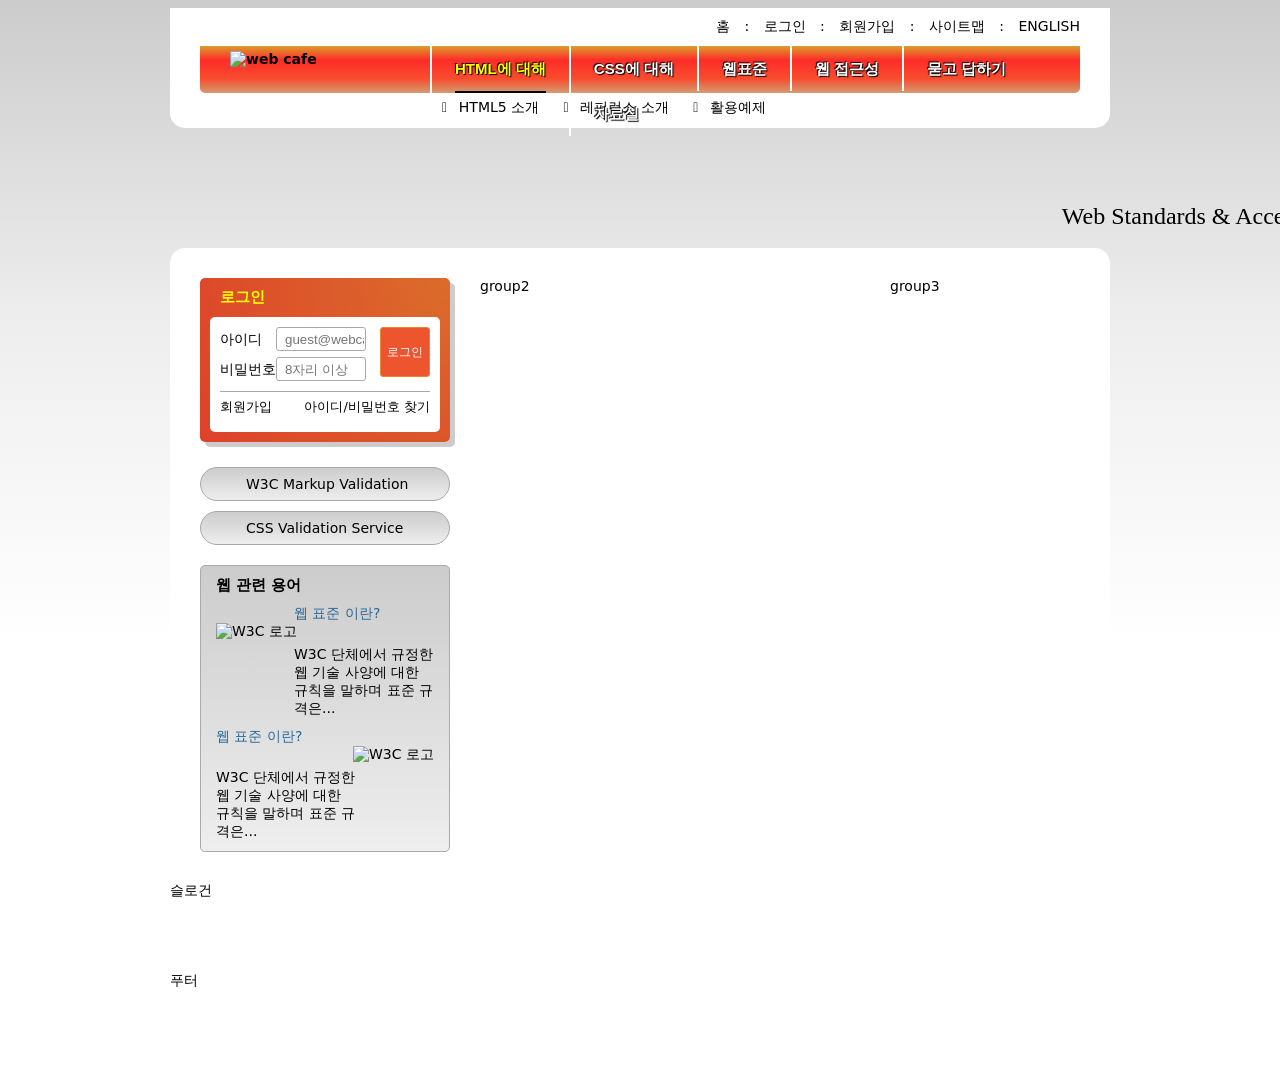
==== main.html @ b230bb0f "웹관련 용어 완성" ====
<!DOCTYPE html>
<html lang="ko-KR">

<head>
  <meta charset="UTF-8">
  <meta http-equiv="X-UA-Compatible" content="IE=edge">
  <meta name="viewport" content="width=device-width, initial-scale=1.0">
  <title>웹카페</title>
  <link rel="stylesheet" href="./css/normalize.css">
  <link rel="stylesheet" as="style" crossorigin
    href="https://cdn.jsdelivr.net/gh/orioncactus/pretendard@v1.3.5/dist/web/static/pretendard-dynamic-subset.css" />
  <link rel="stylesheet" href="./css/main.css">
  <!-- <script src="./js/jquery.min.js"defer></script>
  <script src="./js/menu-tab.js"defer></script> -->
</head>

<body>
  <div class="skip-nav">
    <a href="#mainContent">본문 바로가기</a>
  </div>
  <header class="header">
    <h1 class="logo">
      <a href="./index.html">
        <img src="./assets/logo.png" alt="web cafe">
      </a>
    </h1>

    <ul class="member-service">
      <li>
        <a href="/">홈</a>
      </li>
      <li>
        <span aria-hidden="true">:</span>
        <a href="/">로그인</a>
      </li>
      <li>
        <span aria-hidden="true">:</span>
        <a href="/">회원가입</a>
      </li>
      <li>
        <span aria-hidden="true">:</span>
        <a href="/">사이트맵</a>
      </li>
      <li>
        <span aria-hidden="true">:</span>
        <a href="/">english</a>
      </li>
    </ul>
    <nav class="navigation">
      <h2 class="a11y-hidden">메인 메뉴</h2>
      <ul class="menu">
        <li class="menu-item is-active">
          <button type="button" class="menu-button">HTML에 대해</button>
          <ul class="sub-menu menu-html">
            <li>
              <a href="/">HTML5 소개</a>
            </li>
            <li>
              <a href="/">레퍼런스 소개</a>
            </li>
            <li>
              <a href="/">활용예제</a>
            </li>
          </ul>
        </li>
        <li class="menu-item">
          <button type="button" class="menu-button">CSS에 대해</button>
          <ul class="sub-menu menu-css">
            <li>
              <a href="/">CSS 소개</a>
            </li>
            <li>
              <a href="/">CSS2 VS CSS3</a>
            </li>
            <li>
              <a href="/">CSS 애니메이션</a>
            </li>
            <li>
              <a href="/">CSS Framework</a>
            </li>
          </ul>
        </li>
        <li class="menu-item">
          <button type="button" class="menu-button">웹표준</button>
          <ul class="sub-menu menu-standards">
            <li>
              <a href="/">웹표준 이란?</a>
            </li>
            <li>
              <a href="/">W3C</a>
            </li>
            <li>
              <a href="/">HTML5의 현재와 미래</a>
            </li>
          </ul>
        </li>
        <li class="menu-item">
          <button type="button" class="menu-button">웹 접근성</button>
          <ul class="sub-menu menu-accessibility">
            <li>
              <a href="/">웹 접근성의 개요</a>
            </li>
            <li>
              <a href="/">장애 환경의 이해</a>
            </li>
            <li>
              <a href="/">장차법</a>
            </li>
            <li>
              <a href="/">웹 접근성 품질마크</a>
            </li>
          </ul>
        </li>
        <li class="menu-item">
          <button type="button" class="menu-button">묻고 답하기</button>
          <ul class="sub-menu menu-qna">
            <li>
              <a href="/">묻고 답하기</a>
            </li>
            <li>
              <a href="/">FAQ</a>
            </li>
            <li>
              <a href="/">1대1 질문</a>
            </li>
            <li>
              <a href="/">웹표준</a>
            </li>
            <li>
              <a href="/">웹 접근성</a>
            </li>
          </ul>
        </li>
        <li class="menu-item">
          <button type="button" class="menu-button">자료실</button>
          <ul class="sub-menu menu-archive">
            <li>
              <a href="/">공개 자료실</a>
            </li>
            <li>
              <a href="/">이미지 자료실</a>
            </li>
            <li>
              <a href="/">웹표준 자료실</a>
            </li>
            <li>
              <a href="/">웹 접근성 자료실</a>
            </li>
          </ul>
        </li>
      </ul>
    </nav>
  </header>
  <div class="visual">
    <div class="visual-text">
      Web Standards &amp; Accessibility
    </div>
  </div>
  <main class="main clearfix" id="mainContent">
    <div class="group group1">
      <section class="login">
        <h2 class="login-title">로그인</h2>
        <form method="POST" action="https://formspree.io/seulbinim@gmail.com" class="login-form">
          <fieldset>
            <legend>로그인 폼</legend>
            <div class="user-email">
              <label for="userEmail">아이디</label><input type="email" id="userEmail" name="uid" required
                placeholder="guest@webcafe.com">
            </div>
            <div class="user-password">
              <label for="userPassword">비밀번호</label><input type="password" id="userPassword" name="upw" required
                placeholder="8자리 이상">
            </div>
            <button type="submit" class="button-login">로그인</button>
          </fieldset>
        </form>
        <div class="sign">
          <a href="/" class="icon-right-open">회원가입</a>
          <a href="/" class="icon-right-open">아이디/비밀번호 찾기</a>
        </div>
      </section>
      <section class="validation">
        <h2 class="a11y-hidden">유효성 검사 배너</h2>
        <ul class="validation-list">
          <li>
            <a href="https://validator.w3.org/" target="_blank" title="마크업 유효성 검사 사이트로 이동(새창)" rel="noopener noreferrer">
              W3C Markup Validation
            </a>
          </li>
          <li>
            <a href="https://jigsaw.w3.org/css-validator/" target="_blank" title="CSS 유효성 검사 사이트로 이동(새창)" rel="noopener noreferrer">
              CSS Validation Service
            </a>
          </li>
        </ul>
      </section>
      <section class="term">
        <h2 class="term-title">웹 관련 용어</h2>
        <dl class="term-list">
          <div class="term-list-inner">
            <dt class="term-list-subject">웹 표준 이란?</dt>
            <dd class="term-list-thumbnail">
              <img src="assets/web_standards.gif" alt="W3C 로고">
            </dd>
            <dd class="term-list-brief">
              W3C 단체에서 규정한 웹 기술 사양에 대한 규칙을 말하며 표준 규격은...
            </dd>
          </div>
          <div class="term-list-inner reverse">
            <dt class="term-list-subject">웹 표준 이란?</dt>
            <dd class="term-list-thumbnail">
              <img src="assets/web_standards.gif" alt="W3C 로고">
            </dd>
            <dd class="term-list-brief">
              W3C 단체에서 규정한 웹 기술 사양에 대한 규칙을 말하며 표준 규격은...
            </dd>
          </div>
        </dl>
      </section>
    </div>
    <div class="group group2">group2</div>
    <div class="group group3">group3</div>
    <!-- <div class="clearfix"></div> -->
  </main>
  <article class="slogan">슬로건</article>
  <footer class="footer">
    <div class="footer-inner">푸터</div>
  </footer>
</body>

</html>
---- css/main.css ----
@import url(./fonts.css);
@import url(./fontello.css);

/* 기본글꼴 - 웹폰트 */
html, body{
  font-family: Pretendard, -apple-system, BlinkMacSystemFont, system-ui, Roboto, "Helvetica Neue", "Segoe UI", "Apple SD Gothic Neo", "Noto Sans KR", "Malgun Gothic", "Apple Color Emoji", "Segoe UI Emoji", "Segoe UI Symbol", sans-serif;
}
html{
  font-size: 10px;
}
body{
  font-size: 1.4rem;
  color: #000;
  /* background-color: #ccc; */
  background: url(./images/bg_flower.png) no-repeat 50% 0, 
  linear-gradient(to bottom, #ccc 0%, #eee 30%, #fff 60%, #fff 100%);
  background-color: #ccc;
}

/* 숨김 컨텐츠 */
.a11y-hidden, legend{
  position: absolute;
  width: 1px;
  height: 1px;
  overflow: hidden;
  margin: -1px;
  clip:rect(1px,1px,1px,1px);
  clip-path: polygon(0 0,0 0,0 0);
}

a{
  text-decoration: none;
  color: inherit;
}
/* 박스 사이징 재정의 */
*, *::before, *::after{
  box-sizing:border-box;
}
/* 건너뛰기 링크 */
.skip-nav{
  background-color: #000;
  text-align: center;
  color: #fff;
  /* padding: 4px 0; */
  position: absolute;
  top: 0;
  left: 0;
  width: 100%;
  z-index: 10;
}
.skip-nav a{
  display: inline-block;
  padding: 10px;
  position: absolute;
  /* top: -1000px; */
}
.skip-nav a:focus{
  outline-offset: -4px;
  position: static;
}
/* 레이아웃 */
.header, .visual, .main, .slogan, .footer-inner{
  width: 940px;
  margin: 0 auto;
}
/* 헤더 */
.header{
  background-color: #fff;
  position: relative;
  padding: 0 30px;
  /* height: 120px; */
  border-radius: 0px 0px 15px 15px;
}
/* 로고 */
.logo{
  margin: 0;
  font-size: 1em;
  position: absolute;
  top:43px;
  left: 60px;
}

.logo a{
  display: block;
}

.logo img{
  /* background-color: blueviolet; */
  vertical-align: top;

}
/* 멤버서비스 링크 */
.member-service{
  margin: 0;
  padding-left: 0;
  list-style-type: none;
  text-align: right;
  transform: translateX(10px);
}
.member-service li{
  display: inline-block;
  /* background-color: tomato; */
  padding: 4px 0;
  text-transform: uppercase;
}
.member-service a{
  display: inline-block;
  padding: 6px 10px;
}

/* 메인메뉴 */
.navigation{
  padding-bottom: 35px;
}

.menu{
  border-top: 2px solid:#000;
  height : 47px;
  /* background-color: orange;
  background-image: linear-gradient(to bottom, orange 0%, orangered 30%, orangered 70%,orange 100%); */
  margin: 0;
  padding-left: 230px;
  list-style: none;
  background: #f74d2e linear-gradient(to bottom, #db9d2b 0%,#ff2c28 30%,#f74d2e 70%,#d39c72 100%);
  border-radius: 0 0 5px 5px;
}

.menu-item{
  position: relative;
  float: left;
  border-left: 2px solid #fff;
}
.is-active .menu-button{
  color: #ff0;
  /* border-bottom: 2px solid #000; */
}
.is-active .menu-button::after{
  content: "";
  display: block;
  background-color: #000;
  height: 2px;
}
.menu-button{
  cursor: pointer;
  background: transparent;
  border: 0;
  padding: 0 23px;
  line-height: 45px;
  font-weight: 700;
  color: #fff;
  font-size: 1.5rem;
  text-shadow: 1px 1px 1px #000, -1px -1px 1px #000;
}

.is-active .sub-menu{
  display: block;
}

.sub-menu{
  margin: 0;
  padding-left: 0;
  list-style: none;
  position: absolute;
  display: none;
  position: absolute;
  top : 47px;
  /* left: 0; */
  white-space: nowrap;
}
.sub-menu li{
  display: inline-block;
}
.sub-menu a{
  display: inline-block;
  padding: 6px 10px;
}

.sub-menu a::before{
  content: "\f192";
  font-family: 'fontello';
  display: inline-block;
  width: 1em;
  margin-right: .2em;
}

.sub-menu a:focus{
  outline: none;
}
.sub-menu a:hover, .sub-menu a:focus{
  color: #f00;
}
.sub-menu a:hover::before, .sub-menu a:focus::before{
  content: "\e800";
}
.menu-html, .menu-css, .menu-standards{
  left: 0;
}
.menu-accessibility, .menu-qna, .menu-archive{
  right: 0;
}


/* 비주얼 */
@keyframes moveEffect{
  0%{
    font-size: 12px;
    color: rgba(0,0,0,0);
    transform: translate(0,0);
  }
  100%{
    font-size: 24px;
    color: rgba(0,0,0,1);
    transform: translate(400px,75px);
  }
}
@keyframes fadeEffect{
  0%{opacity:1;}
  100%{opacity:0;}
}

.visual{
  height: 120px;
  position: relative;
}
.visual::before, .visual::after{
  content: "";
  position: absolute;
  top: 0;
  left: 0;
  width: 100%;
  height: 100%;
  animation: fadeEffect 2000ms infinite alternate;
}
.visual::before{
  background: url(./images/ani_flower_01.png) no-repeat 0 -10px,
  url(./images/ani_flower_02.png) no-repeat 600px 0;
}
.visual::after{
  background: url(./images/ani_flower_03.png) no-repeat 300px 0,
  url(./images/ani_flower_04.png) no-repeat 800px 10px;
  animation-delay: 1000ms;
}
.visual-text{
  position: relative;
  z-index: 10;
  font-family: Georgia, 'Times New Roman', Times, serif;
  animation-name: moveEffect;
  animation-duration: 2000ms;
  animation-fill-mode: forwards;
  display: inline-block;
}
/* 메인콘텐츠 */
/* flex를 활용한 메인콘텐츠 배치 */
/* .main{
  background-color: blue;
  height: 60vh;
  display: flex;
  flex-flow: row, nowrap;
  justify-content: space-around;
  padding: 30px 15px;
} */

/* float을 활용한 메인콘텐츠 배치 */
.main{
  display: flow-root;
  min-height: 450px;
  padding: 30px 15px;
  background-color: #fff;
  border-radius: 15px 15px 0 0;
}
/* .clearfix::after{
  content: "";
  clear:both;
  display: block;
} */
.group{
  margin: 0 15px;
  float: left;
}
.group1{
  width: 250px;
}
.group2{
  width: 380px;
}
.group3{

  width: 190px;
}
/* .clearfix{
  clear: both;
} */
/* 로그인 */
.login{
  background: radial-gradient(circle at right top, #db6c2b, #dd422a);
  border-radius: 5px;
  box-shadow: 5px 5px 0 0 #ccc;
  padding: 10px;
}

.login-title{
  font-size: 1.5rem;
  color: #ff0;
  margin: 0 0 10px 10px;
}
.login-form{
  background-color: #fff;
  border-radius: 5px 5px 0 0;
  padding: 10px 10px 0 10px;
}
.login-form fieldset{
  border: 0;
  margin: 0;
  padding: 0;
  position: relative;
  padding-bottom: 4px;
  border-bottom: 1px solid #aaa;
  /* margin-right: 10px; */
}
.login-form div{
  margin-bottom: 6px;
}
.login-form label{
  display: inline-block ;
  width:4em;
}
.login-form input{
  border: 1px solid #aaa;
  border-radius: 3px;
  width: 90px;
  height: 24px;
  padding: 1px 1px 1px 8px;
}
.button-login{
  position: absolute;
  top:0;
  right:0;
  width: 50px;
  height: 50px;
  border: 1px solid #e8852e;
  background-color: #ed552f;
  color: #fff;
  padding: 0;
  font-size: 1.2rem;
  border-radius: 3px;
}
.sign{
  background-color: #fff;
  border-radius: 0 0 5px 5px;
  padding: 0 10px 10px 10px;
  display: flex;
  justify-content: space-between;
}
.sign a{
  padding: 6px 0;
  font-size: 1.3rem;
}
.sign .icon-right-open::before{
  color: #dd422a;
}
/* 유효성 검사 배너 */
.validation{
  margin-top: 25px;
}

.validation-list{
  margin:0;
  padding-left: 0;
  list-style: none;
}
.validation-list li{
  margin-top: 10px;
}
.validation-list a{
  display: block;
  border: 1px solid #aaa;
  border-radius: 30px;
  background: url(./images/validation_icon.png) no-repeat 20px 50%,#ccc linear-gradient( #ccc, #eee);
  padding: 8px 20px 8px 45px;
}
.validation-list a:hover, .sub-menu a:focus{
  color: #f00;
}
/* 웹 관련 용어 */
.term{
  border: 1px solid #aaa;
  border-radius: 5px;
  background: #ccc linear-gradient(#ccc,#eee);
  padding: 10px 15px;
  margin-top:20px;
}
.term-title{
  font-size: 1.5rem;
  margin:0;
}
.term-list{
  margin:10px 0 0 0;
  position: relative;
}
.term-list dd{
  margin-left: 0;
}
.term-list-inner{
  display: flow-root;
  margin-top:10px;
}

.term-list-subject{
  color:#296897;
  font-weight: 500;
  float:right;
  width:140px;
}
.term-list-thumbnail{
  float:left;
}
.term-list-thumbnail img{
  vertical-align: top;
}
.term-list-brief{
  float:right;
  width: 140px;
  margin-top:5px;
}
/* 내가 한거  */
.reverse .term-list-subject,
.reverse .term-list-brief{
  float:left;
}
.reverse .term-list-thumbnail{
  float:right;
}

/* 슬로건 */
.slogan{
  /* background-color: aqua; */
  height: 10vh;
}
/* 푸터 */
.footer{
  /* background-color: purple; */
  height: 10vh;
}
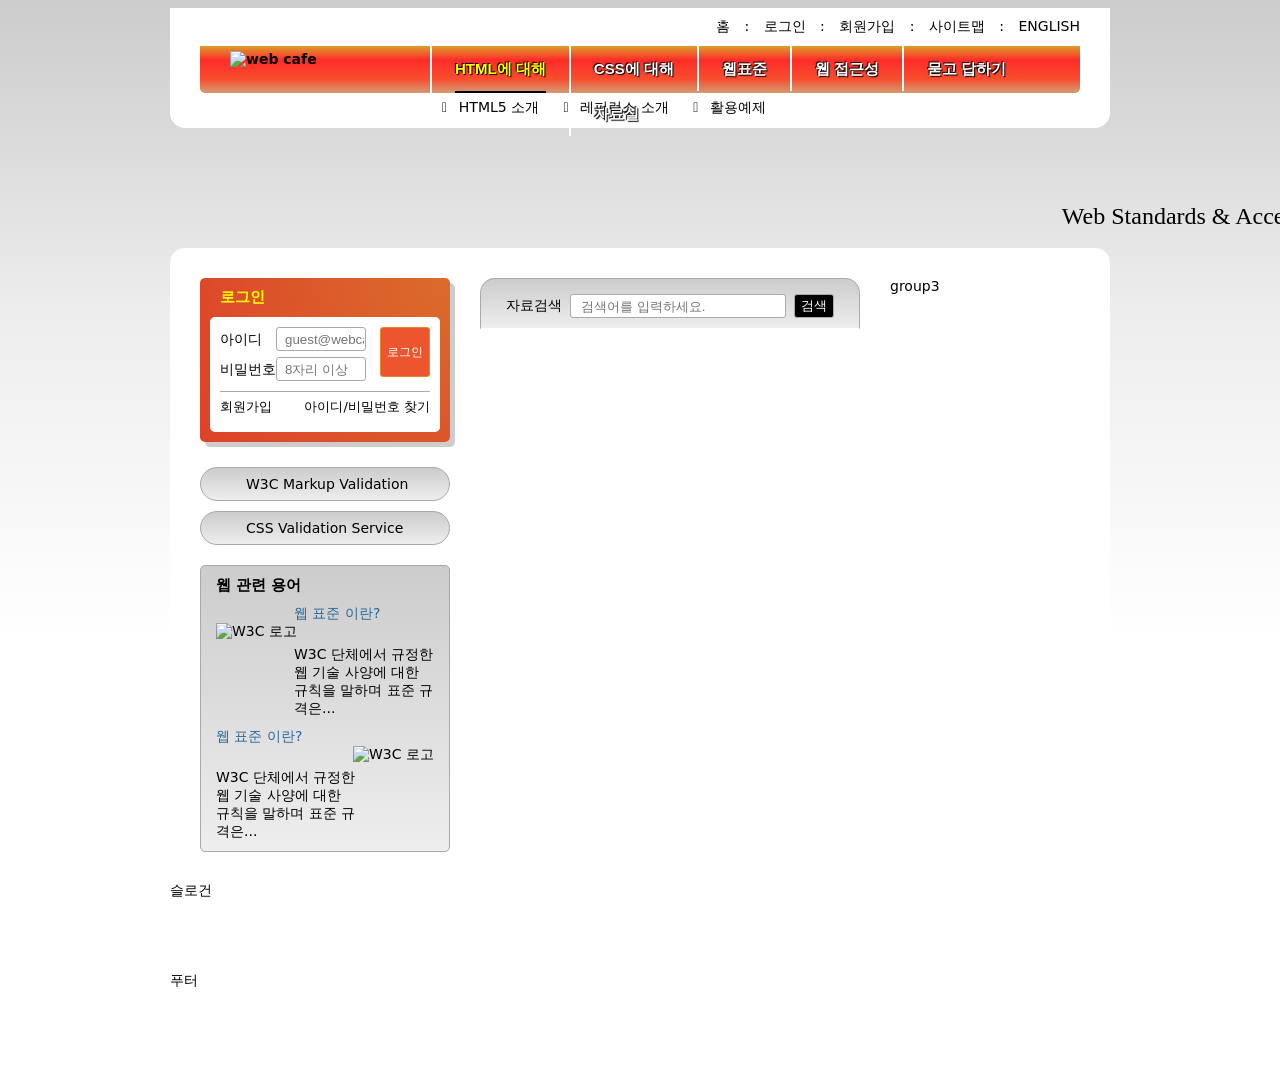
==== commit 93ddc558: "검색창 완성" ====
--- a/main.html
+++ b/main.html
@@ -218,7 +218,24 @@
         </dl>
       </section>
     </div>
-    <div class="group group2">group2</div>
+    <div class="group group2">
+      <section class="search">
+        <h2 class="a11y-hidden">검색</h2>
+        <form method="POST" action="https://formspree.io/seulbinim@gmail.com" class="search-form">
+          <fieldset>
+            <legend>검색 폼</legend>
+            <div class="search-form-inner">
+              <div class="search-input">
+                <label for="search" class="icon-search">자료검색</label>
+                <input type="search" id="search" name="search"
+                       placeholder="검색어를 입력하세요." required>
+              </div>
+              <button type="submit" class="button-search">검색</button>
+            </div>
+          </fieldset>
+        </form>
+      </section>
+    </div>
     <div class="group group3">group3</div>
     <!-- <div class="clearfix"></div> -->
   </main>
--- a/css/main.css
+++ b/css/main.css
@@ -404,7 +404,6 @@
   display: flow-root;
   margin-top:10px;
 }
-
 .term-list-subject{
   color:#296897;
   font-weight: 500;
@@ -422,7 +421,6 @@
   width: 140px;
   margin-top:5px;
 }
-/* 내가 한거  */
 .reverse .term-list-subject,
 .reverse .term-list-brief{
   float:left;
@@ -430,7 +428,60 @@
 .reverse .term-list-thumbnail{
   float:right;
 }
-
+/* 검색 폼 */
+.search-form{
+  border:1px solid;
+  border-color:#aaa #aaa #fff #aaa;
+  border-radius: 15px 15px 0 0;
+  background: #ccc linear-gradient(#ccc, #eee);
+  padding: 15px 25px 10px;
+}
+.search-form fieldset{
+  margin:0;
+  padding: 0;
+  border: 0;
+}
+.search-form-inner{
+  display: flex;
+  flex-flow: nowrap;
+  align-items: center;
+  justify-content: space-between;
+  
+}
+.search-form label{
+  flex-shrink: 0;
+  margin-right: 8px;
+}
+.search-form input{
+  flex-grow: 1;
+  border: 1px solid #aaa;
+  border-radius: 3px;
+  padding:2px 10px;
+  height: 24px;
+  appearance: none;
+  background-color: #fff;
+  /* padding:10px; */
+  /* margin:0, 10px, 0,10px; */
+}
+.search-input{
+  flex-grow: 1;
+  display: flex;
+  flex-flow: row nowrap;
+  align-items: center;
+  width: 250px;
+}
+.button-search{
+
+  background-color: #000;
+  color: #fff;
+  border:1px solid #aaa;
+  border-radius: 3px;
+  padding: 0px, 10px;
+  font-size: 1.3rem;
+  height: 24px;
+  margin-left : 8px;
+
+}
 /* 슬로건 */
 .slogan{
   /* background-color: aqua; */
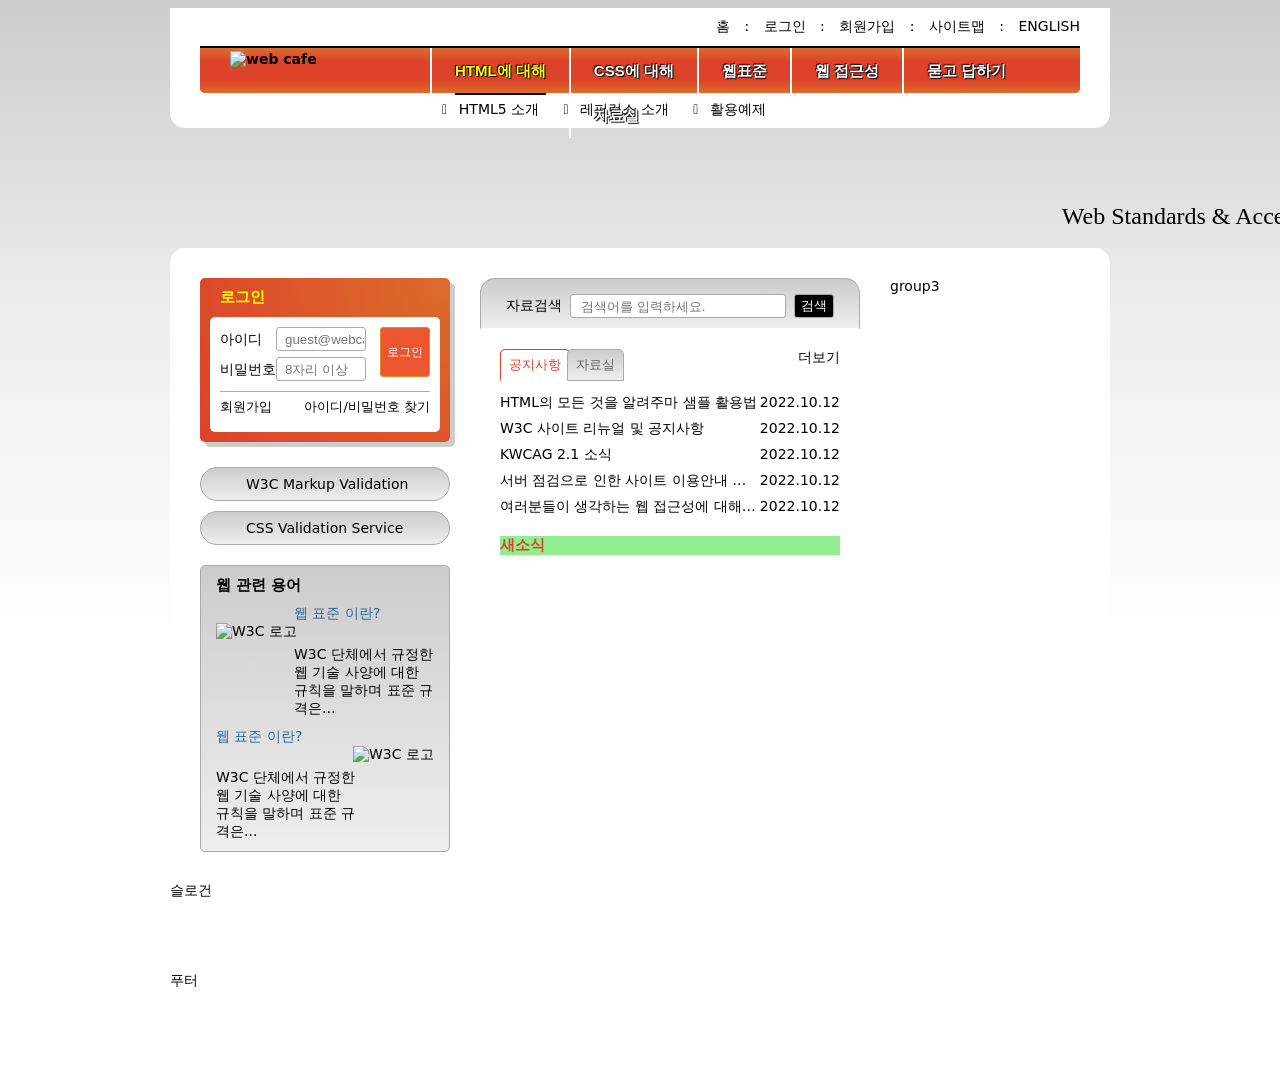
==== commit 2ce956b3: "공지사항 완성" ====
--- a/main.html
+++ b/main.html
@@ -10,8 +10,8 @@
   <link rel="stylesheet" as="style" crossorigin
     href="https://cdn.jsdelivr.net/gh/orioncactus/pretendard@v1.3.5/dist/web/static/pretendard-dynamic-subset.css" />
   <link rel="stylesheet" href="./css/main.css">
-  <!-- <script src="./js/jquery.min.js"defer></script>
-  <script src="./js/menu-tab.js"defer></script> -->
+  <script src="./js/jquery.min.js"defer></script>
+  <script src="./js/menu-tab.js"defer></script>
 </head>
 
 <body>
@@ -235,6 +235,65 @@
           </fieldset>
         </form>
       </section>
+      <div class="board">
+        <section class="notice board-panel is-select">
+          <h2 class="a11y-hidden" id="noticeTitle">공지사항</h2>
+          <button type="button" class="board-tab button-notice">공지사항</button>
+          <ul class="notice-list board-list">
+            <li>
+              <a class="icon-dot-circled" href="/">HTML의 모든 것을 알려주마 샘플 활용법</a>
+              <time datetime="2022-10-12T13:53:45">2022.10.12</time>
+            </li>
+            <li>
+              <a class="icon-dot-circled" href="/">W3C 사이트 리뉴얼 및 공지사항</a>
+              <time datetime="2022-10-12T13:53:45">2022.10.12</time>
+            </li>
+            <li>
+              <a class="icon-dot-circled" href="/">KWCAG 2.1 소식</a>
+              <time datetime="2022-10-12T13:53:45">2022.10.12</time>
+            </li>
+            <li>
+              <a class="icon-dot-circled" href="/">서버 점검으로 인한 사이트 이용안내 입니다.</a>
+              <time datetime="2022-10-12T13:53:45">2022.10.12</time>
+            </li>
+            <li>
+              <a class="icon-dot-circled" href="/">여러분들이 생각하는 웹 접근성에 대해 이야기를 나누어 봅시다.</a>
+              <time datetime="2022-10-12T13:53:45">2022.10.12</time>
+            </li>
+          </ul>
+          <a href="/" class="icon-plus notice-more more board-more" title="공지사항" aria-labelledby="noticeTitle">더보기</a>
+        </section>
+        <section class="archive board-panel">
+          <h2 class="a11y-hidden" id="archiveTitle">자료실</h2>
+          <button type="button" class="board-tab button-archive">자료실</button>
+          <ul class="archive-list board-list">
+            <li>
+              <a class="icon-dot-circled" href="/">디자인 사이트 링크 모음</a>
+              <time datetime="2022-10-12T13:53:45">2022.10.12</time>
+            </li>
+            <li>
+              <a class="icon-dot-circled" href="/">웹 접근성 관련 자료 모음</a>
+              <time datetime="2022-10-12T13:53:45">2022.10.12</time>
+            </li>
+            <li>
+              <a class="icon-dot-circled" href="/">예제 샘플 응용해보기</a>
+              <time datetime="2022-10-12T13:53:45">2022.10.12</time>
+            </li>
+            <li>
+              <a class="icon-dot-circled" href="/">웹 접근성 향상을위한 국가 표준 기술 가이드라인</a>
+              <time datetime="2022-10-12T13:53:45">2022.10.12</time>
+            </li>
+            <li>
+              <a class="icon-dot-circled" href="/">로얄티 프리 이미지 자료</a>
+              <time datetime="2022-10-12T13:53:45">2022.10.12</time>
+            </li>
+          </ul>
+          <a href="/" class="icon-plus archive-more more board-more" title="자료실" aria-labelledby="archiveTitle">더보기</a>
+        </section>
+      </div>
+      <section class="news">
+        <h2 class="news-title">새소식</h2>
+      </section>
     </div>
     <div class="group group3">group3</div>
     <!-- <div class="clearfix"></div> -->
--- a/css/main.css
+++ b/css/main.css
@@ -114,14 +114,14 @@
 }
 
 .menu{
-  border-top: 2px solid:#000;
+  border-top: 2px solid #000;
   height : 47px;
   /* background-color: orange;
   background-image: linear-gradient(to bottom, orange 0%, orangered 30%, orangered 70%,orange 100%); */
   margin: 0;
   padding-left: 230px;
   list-style: none;
-  background: #f74d2e linear-gradient(to bottom, #db9d2b 0%,#ff2c28 30%,#f74d2e 70%,#d39c72 100%);
+  background: #dd422a linear-gradient(to bottom, #db6c2b 1%,#dd422a 30%,#dd422a 70%,#db6c2b 100%);
   border-radius: 0 0 5px 5px;
 }
 
@@ -155,14 +155,18 @@
 .is-active .sub-menu{
   display: block;
 }
-
+.menu-html, .menu-css, .menu-standards{
+  left: 0;
+}
+.menu-accessibility, .menu-qna, .menu-archive{
+  right: 0;
+}
 .sub-menu{
   margin: 0;
   padding-left: 0;
   list-style: none;
   position: absolute;
   display: none;
-  position: absolute;
   top : 47px;
   /* left: 0; */
   white-space: nowrap;
@@ -192,12 +196,7 @@
 .sub-menu a:hover::before, .sub-menu a:focus::before{
   content: "\e800";
 }
-.menu-html, .menu-css, .menu-standards{
-  left: 0;
-}
-.menu-accessibility, .menu-qna, .menu-archive{
-  right: 0;
-}
+
 
 
 /* 비주얼 */
@@ -480,8 +479,94 @@
   font-size: 1.3rem;
   height: 24px;
   margin-left : 8px;
-
-}
+}
+
+/* 공지사항 및 자료실 */
+.board{
+  margin:20px;
+  position: relative;
+  padding-top: 45px;
+}
+/* .menu-item{
+  position: relative;
+  float: left;
+  border-left: 2px solid #fff;
+} */
+
+.board-list, .board-more{
+  display: none;
+}
+.is-select .board-list, .is-select .board-more{
+  display:block;
+}
+.board-tab{
+  position: absolute;
+  top:0;
+  border: 1px solid #aaa;
+  padding: 6px 8px;
+  border-radius: 5px 5px 0 0;
+  background:#ccc linear-gradient(#ccc,#eee);
+  color:#666;
+  cursor: pointer;
+    /* display: none; */
+}
+.is-select .board-tab{
+  background: #fff;
+  color:#dd422a;
+  border-color: currentColor currentColor #fff currentColor;
+}
+.button-notice{
+  left:0;
+}
+.button-archive{
+  left: 67px;
+}
+.board-list{
+  margin: 0;
+  padding-left: 0;
+  list-style: none;
+  /* display:none; */
+}
+.board-list li{
+  margin-top:8px;
+  display: flex;
+  flex-flow: row nowrap;
+  justify-content: space-between;
+}
+.board-list li:first-child{
+  margin-top: 0;
+}
+/* .board-list li:nth-child(n+2){
+  background-color: teal;
+} */
+.board-list a{
+  /* background-color: violet; */
+  flex-grow: 1;
+  white-space:nowrap; 
+  overflow:hidden;
+  text-overflow: ellipsis;
+}
+.board-more{
+  position:absolute;
+  top:-8px;
+  right:-8px;
+  padding:8px;
+}
+.more::before{
+  color:hsla(110, 50%, 30%, 1);
+}
+.news{
+  background-color: lightgreen;
+  margin:20px;
+}
+.news-title{
+  font-size:1.5rem;
+  margin:0;
+  color: #dd422a
+}
+
+/* 새소식 */
+
 /* 슬로건 */
 .slogan{
   /* background-color: aqua; */
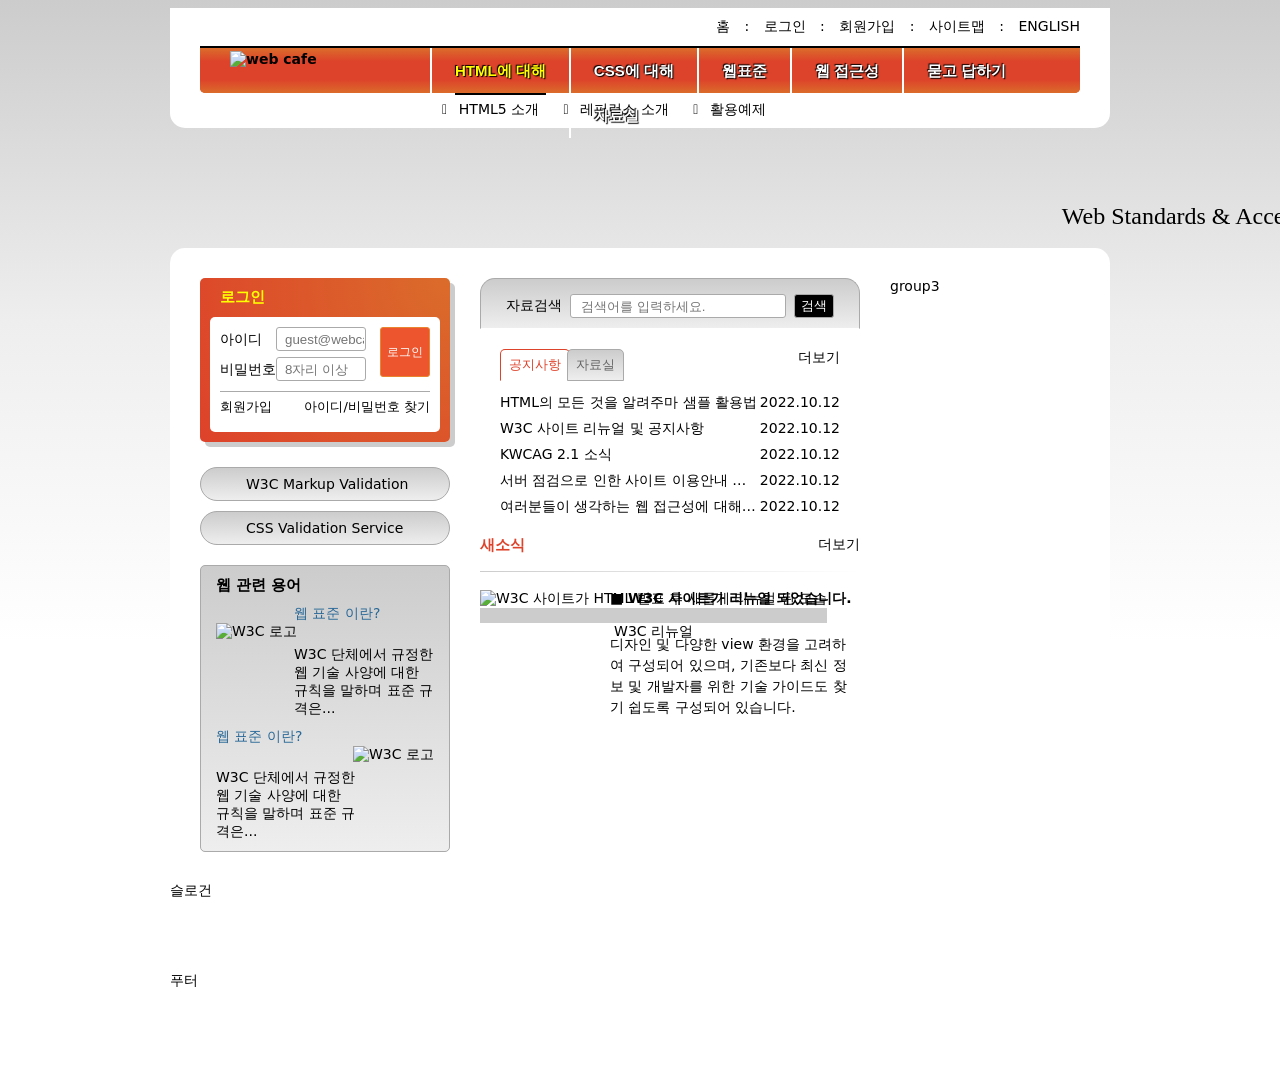
==== commit d26f165a: "새소식 완성" ====
--- a/main.html
+++ b/main.html
@@ -292,7 +292,23 @@
         </section>
       </div>
       <section class="news">
-        <h2 class="news-title">새소식</h2>
+        <h2 class="news-title" id="newsTitle">새소식</h2>
+        <a href="/" class="news-link">
+          <article class="news-item">
+            <h3 class="news-item-title">W3C 사이트가 리뉴얼 되었습니다.</h3>
+            <time class="news-item-date" datetime="2022-09-29T16:19:23">2022.09.29</time>
+            <p class="news-item-brief">
+              디자인 및 다양한 view 환경을 고려하여 구성되어 있으며,
+              기존보다 최신 정보 및 개발자를 위한 기술 가이드도
+              찾기 쉽도록 구성되어 있습니다.
+            </p>
+            <figure class="news-item-thumbnail">
+              <img src="assets/news.gif" alt="W3C 사이트가 HTML 발표 후 새롭게 리뉴얼 된 모습">
+              <figcaption>W3C 리뉴얼</figcaption>
+            </figure>
+          </article>
+        </a>
+        <a href="/" class="icon-plus news-more more" title="새소식" aria-labelledby="newsTitle">더보기</a>
       </section>
     </div>
     <div class="group group3">group3</div>
--- a/css/main.css
+++ b/css/main.css
@@ -555,17 +555,67 @@
 .more::before{
   color:hsla(110, 50%, 30%, 1);
 }
+/* 새소식 */
 .news{
-  background-color: lightgreen;
-  margin:20px;
+  margin-top:20px;
+  position: relative;
+}
+.news::before{
+  content:"";
+  position: absolute;
+  top:35px;
+  left:0;
+  width:100%;
+  height: 1px;
+  background: #ccc linear-gradient(to right, #ccc,#fff);
 }
 .news-title{
   font-size:1.5rem;
   margin:0;
   color: #dd422a
 }
-
-/* 새소식 */
+.news-link{
+  display: block;
+}
+.news-item{
+  margin-top:35px;
+  /* position: relative; */
+  padding-left: 130px;
+  position:relative;
+  min-height: 110px;
+}
+.news-item-title{
+  font-size: 1.4rem;
+  font-weight: 700;
+  margin:0;;
+}
+.news-item-title::before{
+  content:"■ ";
+}
+.news-item-brief{
+  margin:10px 0 0 0;
+  line-height: 1.5;
+}
+.news-item-thumbnail{
+  margin:0;
+  position: absolute;
+  top:0;
+  left:0;
+  text-align: center;
+  /* float:left; */
+}
+.news-item-thumbnail img{
+  margin-bottom: 15px;
+  box-shadow: 0 15px 0 0 #ccc;
+}
+.news-more{
+  position: absolute;
+  top:-8px;
+  right: -8px;
+  padding: 8px;
+}
+
+
 
 /* 슬로건 */
 .slogan{
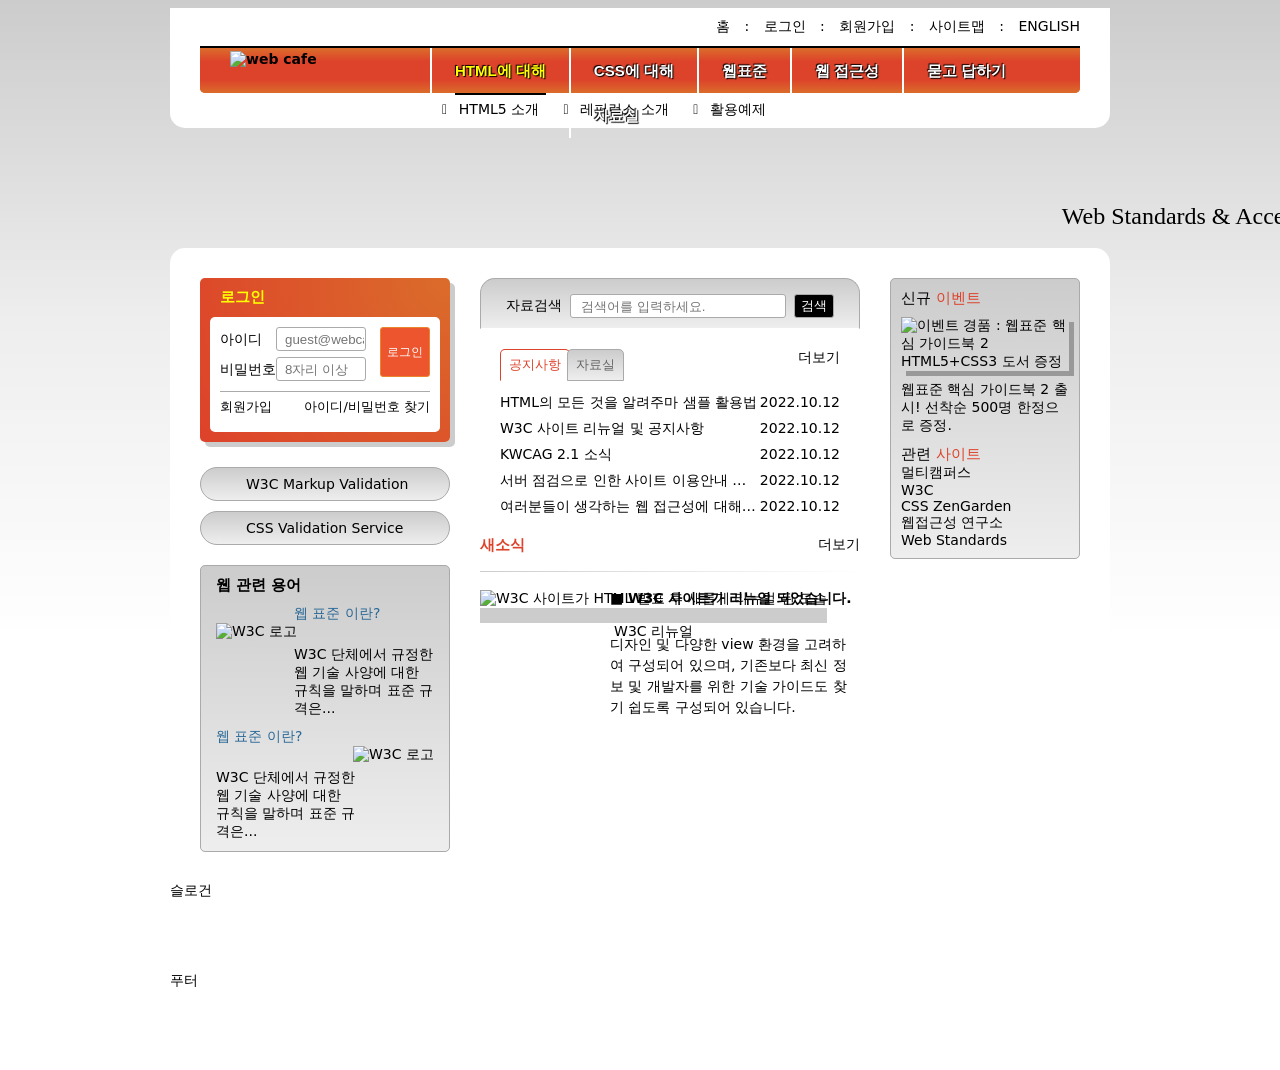
==== commit ea04b98a: "신규이벤트 완성" ====
--- a/main.html
+++ b/main.html
@@ -311,7 +311,38 @@
         <a href="/" class="icon-plus news-more more" title="새소식" aria-labelledby="newsTitle">더보기</a>
       </section>
     </div>
-    <div class="group group3">group3</div>
+    <div class="group group3">
+      <div class="gradient-effect spacing-sm">
+        <section class="event">
+          <h2 class="event-title headline">신규 <span class="accent-color">이벤트</span></h2>
+          <div class="event-button">
+            <!-- <button class="event-button-prev">이전 이벤트 보기</button>
+            <button class="event-button-next">다음 이벤트 보기</button> -->
+            <button class="event-button-prev" aria-label="이전 이벤트 보기"></button>
+            <button class="event-button-next" aria-label="다음 이벤트 보기"></button>
+          </div>
+          <div id="eventDetail">
+            <p class="event-thumbnail">
+              <img src="assets/free_gift.gif" alt="이벤트 경품 : 웹표준 핵심 가이드북 2 HTML5+CSS3 도서 증정">
+            </p>
+            <p class="event-brief">
+              <em class="normal-style">웹표준 핵심 가이드북 2 출시!</em>
+              선착순 500명 한정으로 증정.
+            </p>
+          </div>
+        </section>
+        <section class="related">
+          <h2 class="related-title headline">관련 <span class="accent-color">사이트</span></h2>
+          <ul class="related-list reset-list" tabindex="0">
+            <li><a href="/">멀티캠퍼스</a></li>
+            <li><a href="/">W3C</a></li>
+            <li><a href="/">CSS ZenGarden</a></li>
+            <li><a href="/">웹접근성 연구소</a></li>
+            <li><a href="/">Web Standards</a></li>
+          </ul>
+        </section>
+      </div>
+    </div>
     <!-- <div class="clearfix"></div> -->
   </main>
   <article class="slogan">슬로건</article>
--- a/css/main.css
+++ b/css/main.css
@@ -58,6 +58,38 @@
   outline-offset: -4px;
   position: static;
 }
+
+/* 클래스 모듈 */
+.reset-list{
+  margin:0;
+  padding-left: 0;
+  list-style-type: none;
+}
+.normal-style{
+  font-style: normal;
+}
+.gradient-effect{
+  border: 1px solid #aaa;
+  border-radius: 5px;
+  background: linear-gradient(#ccc, #eee);
+  background-color: #ccc;
+}
+
+.spacing-sm{
+  padding: 10px;
+}
+.spacing-md{
+  padding:15px;
+}
+.accent-color{
+  color : #dd422a;
+}
+.headline{
+  font-size: 1.5rem;
+  font-weight: 500;
+  margin:0;
+}
+
 /* 레이아웃 */
 .header, .visual, .main, .slogan, .footer-inner{
   width: 940px;
@@ -615,8 +647,55 @@
   padding: 8px;
 }
 
-
-
+/* 신규이벤트 */
+.event{
+  border-bottom: ipx solid #999;
+}
+.event-title{
+  float: left;
+}
+
+.event-button{
+  height: 18px;
+  overflow: hidden;
+  display: flex;
+  flex-flow: nowrap;
+  justify-content: end;
+  /* gap:5px; */
+}
+/* .event-button-prev, .event-button-next{
+  width: 19px;
+  padding:18px 0 0 0;
+  border: 0;
+  background:url(./images/back_forward.png);
+} */
+.event-button button{
+  width: 19px;
+  padding:18px 0 0 0;
+  border: 0;
+  background:url(./images/back_forward.png);
+}
+/* .event-button button:focus{
+  outline: 4px solid blueviolet;
+} */
+
+.event-button-prev{
+  margin-right: 5px;
+}
+.event-button-next{
+  background-position: -36px 0 !important;
+}
+.event-thumbnail, .event-brief{
+  margin: 10px 0;
+}
+.event-thumbnail img{
+  box-shadow: 5px 5px 0 0 #999;
+}
+
+/* 관련사이트 */
+.relate{
+
+}
 /* 슬로건 */
 .slogan{
   /* background-color: aqua; */
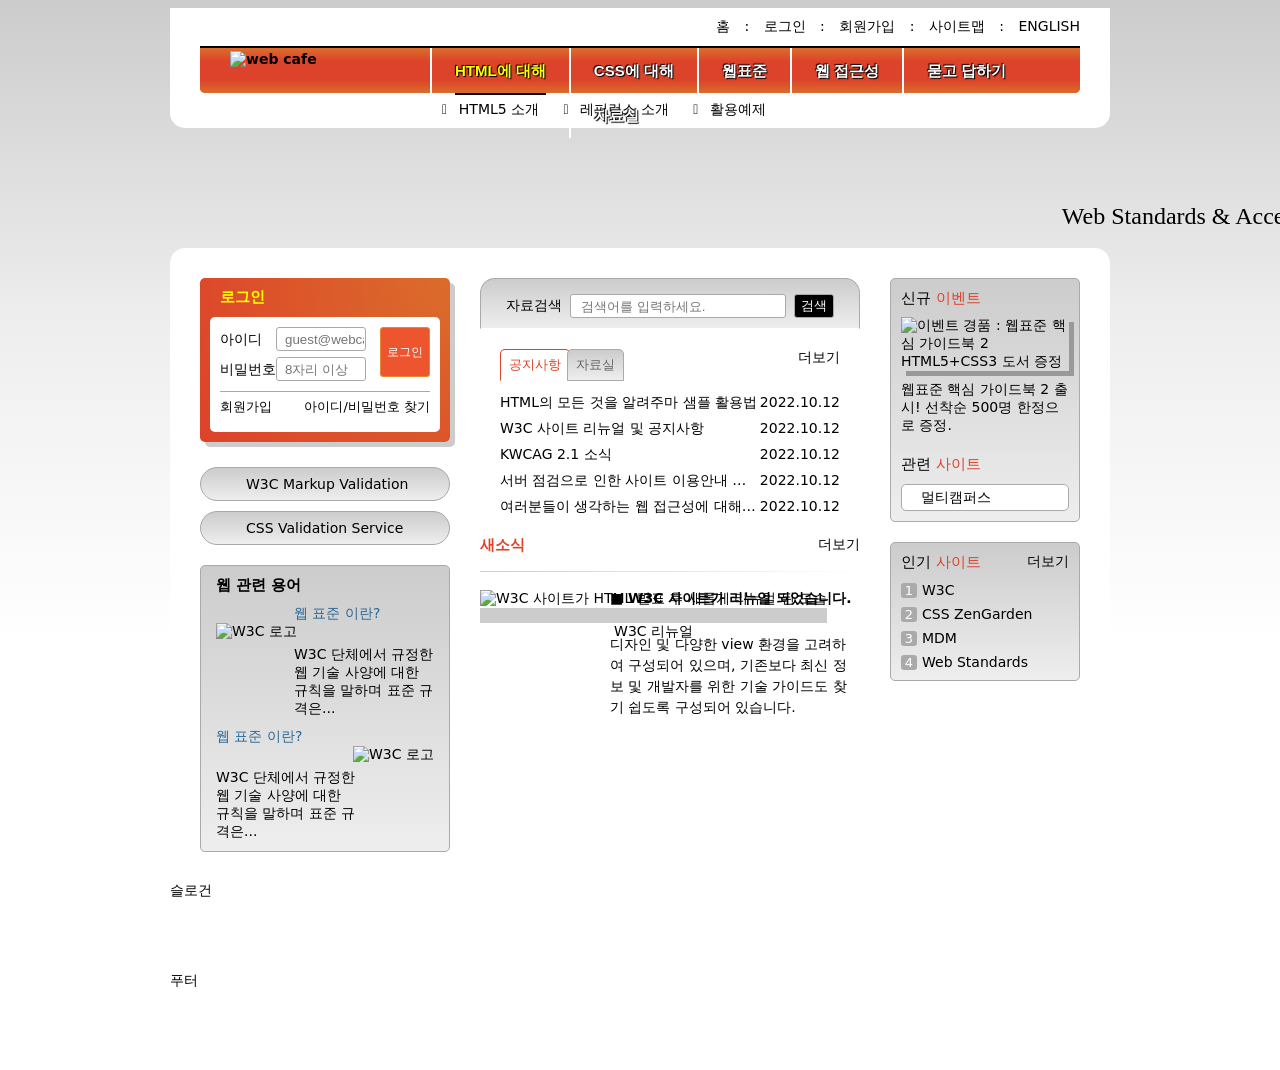
==== commit d9da5669: "인기사이트 완성" ====
--- a/main.html
+++ b/main.html
@@ -342,6 +342,18 @@
           </ul>
         </section>
       </div>
+      <div class="gradient-effect spacing-sm gap-top-md">
+        <section class="favorite">
+          <h2 class="favorite-title headline" id="favoriteTitle">인기 <span class="accent-color">사이트</span></h2>
+          <ol class="reset-list favorite-list">
+            <li class="no1"><a href="/">W3C</a><em class="up" aria-lable="순위상승"></em></li>
+            <li class="no2"><a href="/">CSS ZenGarden</a><em class="down" aria-lable="순위하락"></em></li>
+            <li class="no3"><a href="/">MDM</a><em class="stop" aria-lable="순위변동없음"></em></li>
+            <li class="no4"><a href="/">Web Standards</a><em class="up" aria-lable="순위상승"></em></li>
+          </ol>
+          <a href="/" class="favorite-more more icon-plus" title="인기사이트" aria-labelledby="favoriteTitle">더보기</a>
+        </section>
+      </div>
     </div>
     <!-- <div class="clearfix"></div> -->
   </main>
--- a/css/main.css
+++ b/css/main.css
@@ -80,6 +80,9 @@
 }
 .spacing-md{
   padding:15px;
+}
+.gap-top-md{
+  margin-top: 20px;
 }
 .accent-color{
   color : #dd422a;
@@ -693,9 +696,81 @@
 }
 
 /* 관련사이트 */
-.relate{
-
-}
+.related{
+  padding-top:10px;
+
+}
+.related-list:hover, .related-list:focus{
+  height: 147px;
+  padding:10px 0;
+}
+.related-list{
+  margin-top:10px;
+  background-color: #fff;
+  border: 1px solid #aaa;
+  border-radius: 5px;
+  height: 27px;
+  overflow: hidden;
+  transition: height 250ms, padding 250ms 250ms;
+}
+.related-list li{
+  height: 25px;
+  padding: 4px;
+  display: flex;
+  flex-flow: row nowrap;
+  align-items: center;
+}
+.related-list a{
+  /* display: block; */
+  flex:0 0 100%;
+  padding: 0 15px;
+}
+
+/* 인기 사이트 */
+.favorite{
+  position: relative;
+}
+.favorite-list{
+  margin-top:10px;
+}
+.favorite-list li{
+  counter-increment: number;
+  margin-top:8px;
+  position: relative;
+}
+.favorite-list li::before{
+  display: inline-block;
+  content: counter(number);
+  width:16px;
+  background: #aaa;
+  text-align: center;
+  margin-right: 5px;
+  border-radius: 3px;
+  font-size: 1.3rem;
+  color:#fff;
+}
+.up, .stop, .down{
+  position: absolute;
+  top: 50%;
+  right: 0;
+  width:11px;
+  height:9px;
+  margin:-5px;
+  background: url(./images/rank.png) no-repeat;
+}
+.stop{
+  background-position: 0 50%;
+}
+.down{
+  background-position: 0 100%;
+}
+.favorite-more{
+  position:absolute;
+  top:-8px;
+  right: -8px;
+  padding:8px;
+}
+
 /* 슬로건 */
 .slogan{
   /* background-color: aqua; */
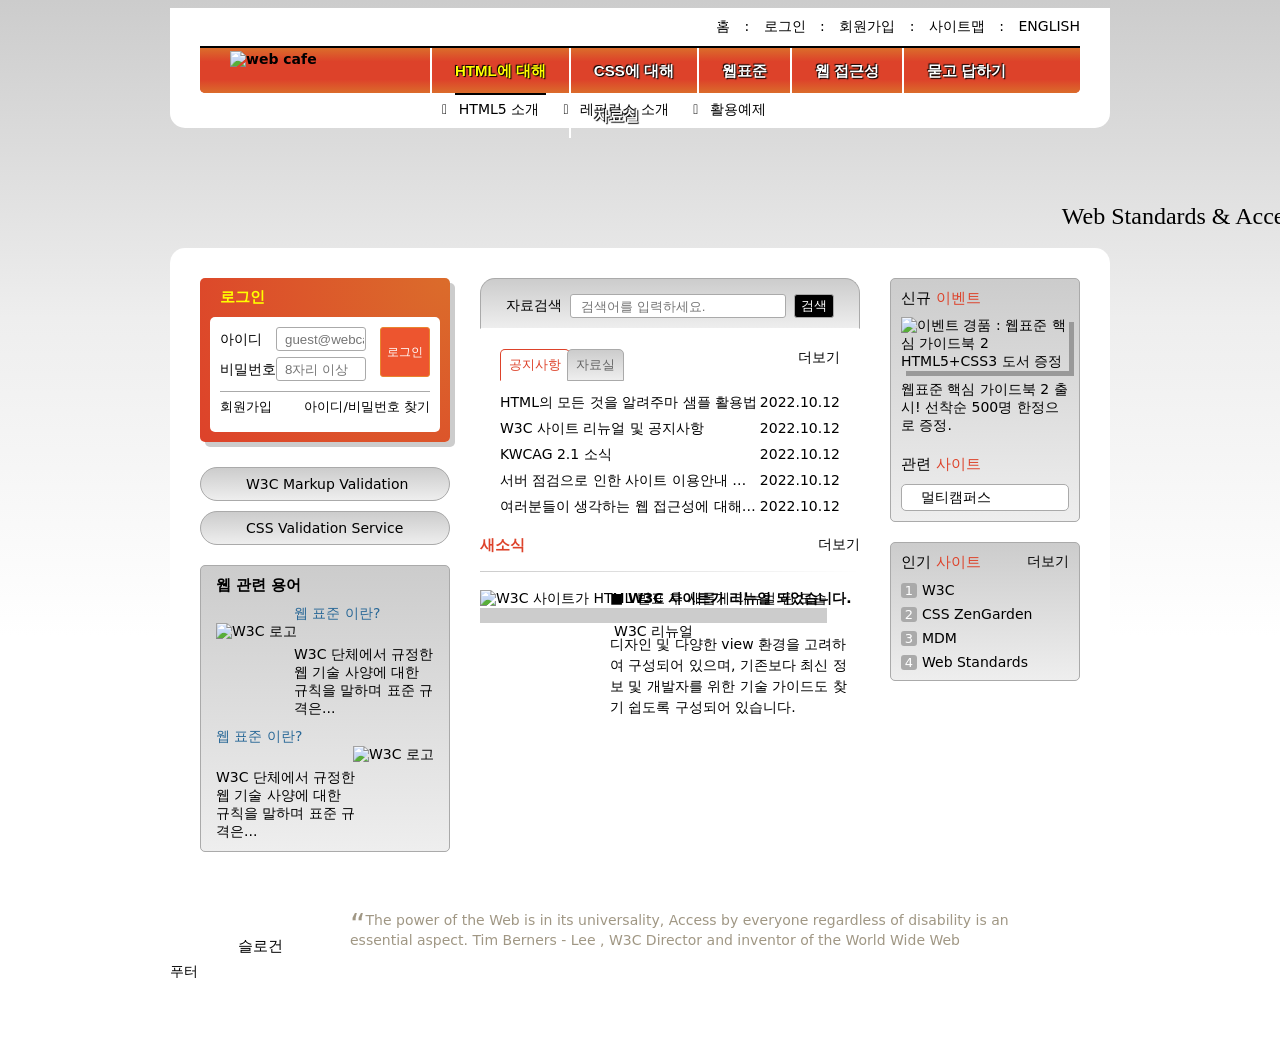
==== commit 75f17f73: "슬로건 완성" ====
--- a/main.html
+++ b/main.html
@@ -357,7 +357,16 @@
     </div>
     <!-- <div class="clearfix"></div> -->
   </main>
-  <article class="slogan">슬로건</article>
+  <article class="slogan">
+    <h2 class="slogan-title headline" title="웹카페에서 웹표준을">슬로건</h2>
+    <p class="slogan-content">
+      <q cite="http://w3.org/WAI">The power of the Web is in its universality, Access by everyone regardless of disability is an essential aspect.</q>
+      Tim Berners - Lee , W3C Director and inventor of the World Wide Web
+    </p>
+    <footer class="a11y-hidden">
+      출처 : W3C, http://w3.org/WAI/
+    </footer>
+  </article>
   <footer class="footer">
     <div class="footer-inner">푸터</div>
   </footer>
--- a/css/main.css
+++ b/css/main.css
@@ -773,8 +773,39 @@
 
 /* 슬로건 */
 .slogan{
-  /* background-color: aqua; */
-  height: 10vh;
+  position:relative;
+  padding:15px 80px 15px 180px;
+}
+.slogan-title{
+  width: 110px;
+  height: 83px;
+  position:absolute;
+  left:35px;
+  bottom:-25px;
+  display: flex;
+  justify-content: center;
+  align-items: center;
+}
+.slogan-title::before{
+  content: "";
+  position: absolute;
+  top: 0;
+  left:0;
+  width: 100%;
+  height: 100%;
+  background: url(./images/coffee.png) no-repeat;
+}
+.slogan-content{
+  color : #a09784;
+  margin:0;
+}
+.slogan-content q::before{
+  font-size: 3rem;
+  display: inline-block;
+  transform: translateY(10px);
+}
+.slogan-content q::after{
+  content:"";
 }
 /* 푸터 */
 .footer{
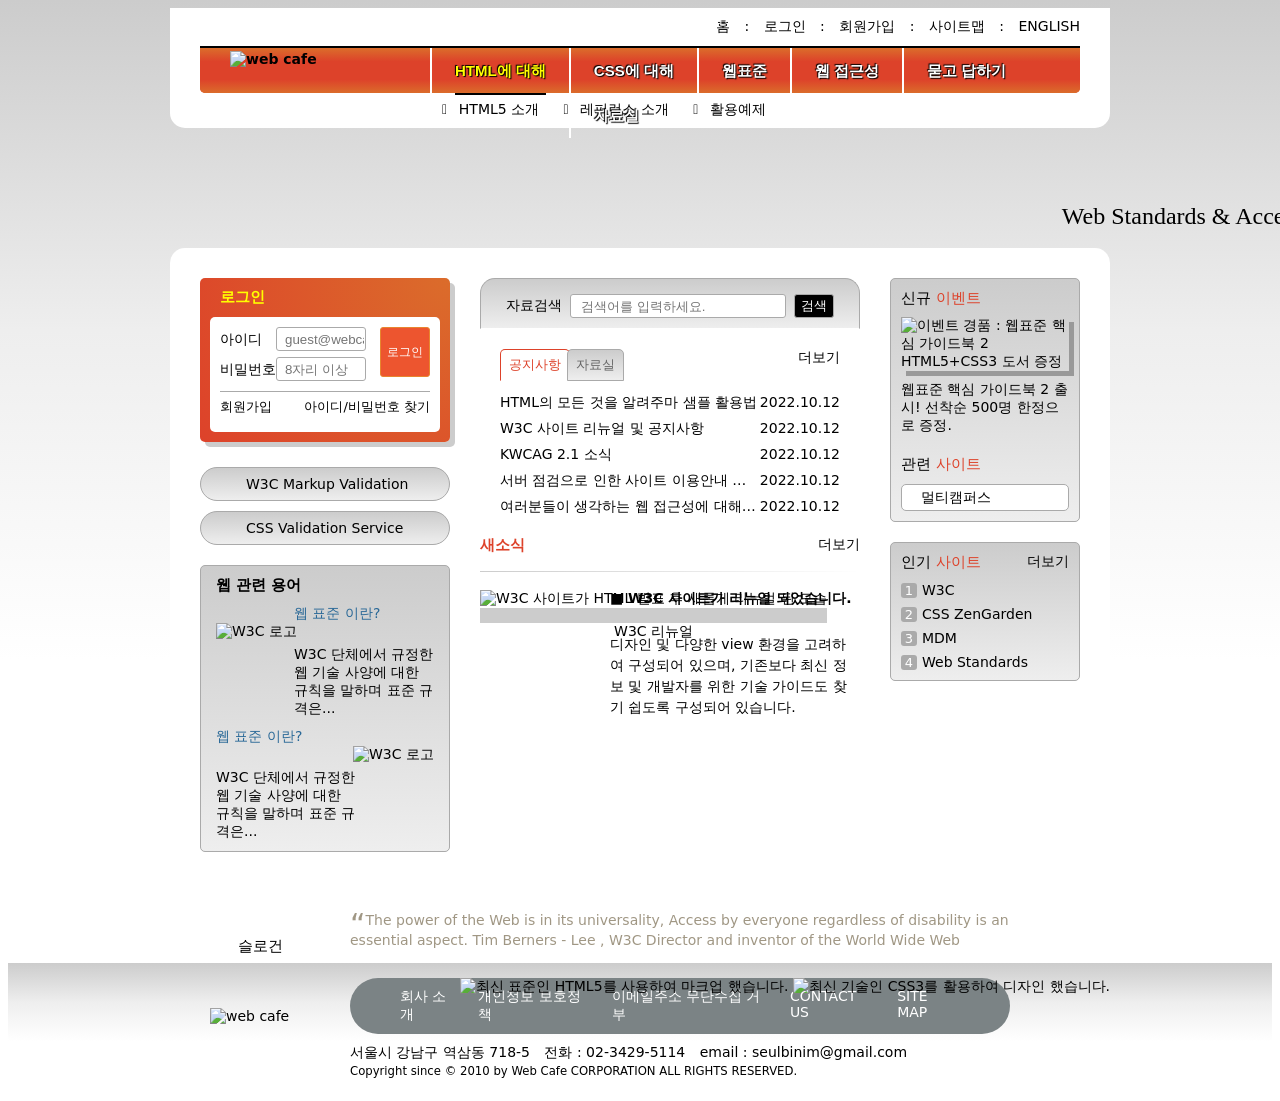
==== commit c2ee0e8d: "푸터 완성" ====
--- a/main.html
+++ b/main.html
@@ -368,7 +368,30 @@
     </footer>
   </article>
   <footer class="footer">
-    <div class="footer-inner">푸터</div>
+    <div class="footer-inner">
+      <a href="/" class="footer-logo">
+        <img src="assets/footer_logo.png" alt="web cafe">
+      </a>
+      <ul class="guide-list reset-list">
+        <li><a href="/">회사 소개</a></li>
+        <li><a href="/">개인정보 보호정책</a></li>
+        <li><a href="/">이메일주소 무단수집 거부</a></li>
+        <li><a href="/">contact us</a></li>
+        <li><a href="/">site map</a></li>
+      </ul>
+      <address class="address normal-style">
+        <span>서울시 강남구 역삼동 718-5</span>
+        <span>전화 : 02-3429-5114</span>
+        <span>email : <a href="mailto:seulbinim@gmail.com">seulbinim@gmail.com</a></span>
+      </address>
+      <small class="copyright">
+        Copyright since &copy; 2010 by Web Cafe CORPORATION ALL RIGHTS RESERVED.
+      </small>
+      <div class="badge-container">
+        <img class="badge-html" src="assets/html5_logo.png" alt="최신 표준인 HTML5를 사용하여 마크업 했습니다.">
+        <img class="badge-css" src="assets/css3_logo.png" alt="최신 기술인 CSS3를 활용하여 디자인 했습니다.">
+      </div>
+    </div>
   </footer>
 </body>
 
--- a/css/main.css
+++ b/css/main.css
@@ -809,7 +809,48 @@
 }
 /* 푸터 */
 .footer{
-  /* background-color: purple; */
-  height: 10vh;
-}
-
+  background:linear-gradient(to bottom, #ccc 0%, #eee 30%, #fff 60%, #fff 100%);
+  background-color: #ccc;
+}
+.footer-inner{
+  padding:15px 80px 15px 180px;
+  position: relative;
+}
+
+/* 푸터 로고 */
+.footer-logo{
+  position : absolute;
+  top:45px;
+  left:40px;
+}
+
+/* 가이드 링크 목록 */
+.guide-list{
+  display: flex;
+  flex-flow: row nowrap;
+  justify-content: space-between;
+  padding:4px 40px;
+  background: #7b8385;
+  color:#fff;
+  margin-right: 20px;
+  border-radius: 30px;
+}
+
+.guide-list a{
+  display: block;
+  padding: 6px 10px;
+  text-transform: uppercase;
+}
+/* 주소 및 연락처 */
+.address{
+  margin-top: 10px;
+}
+.address span:nth-child(n+2){
+  margin-left: 10px;
+}
+/* 배지 */
+.badge-container{
+  position: absolute;
+  top:15px;
+  right:0;
+}
